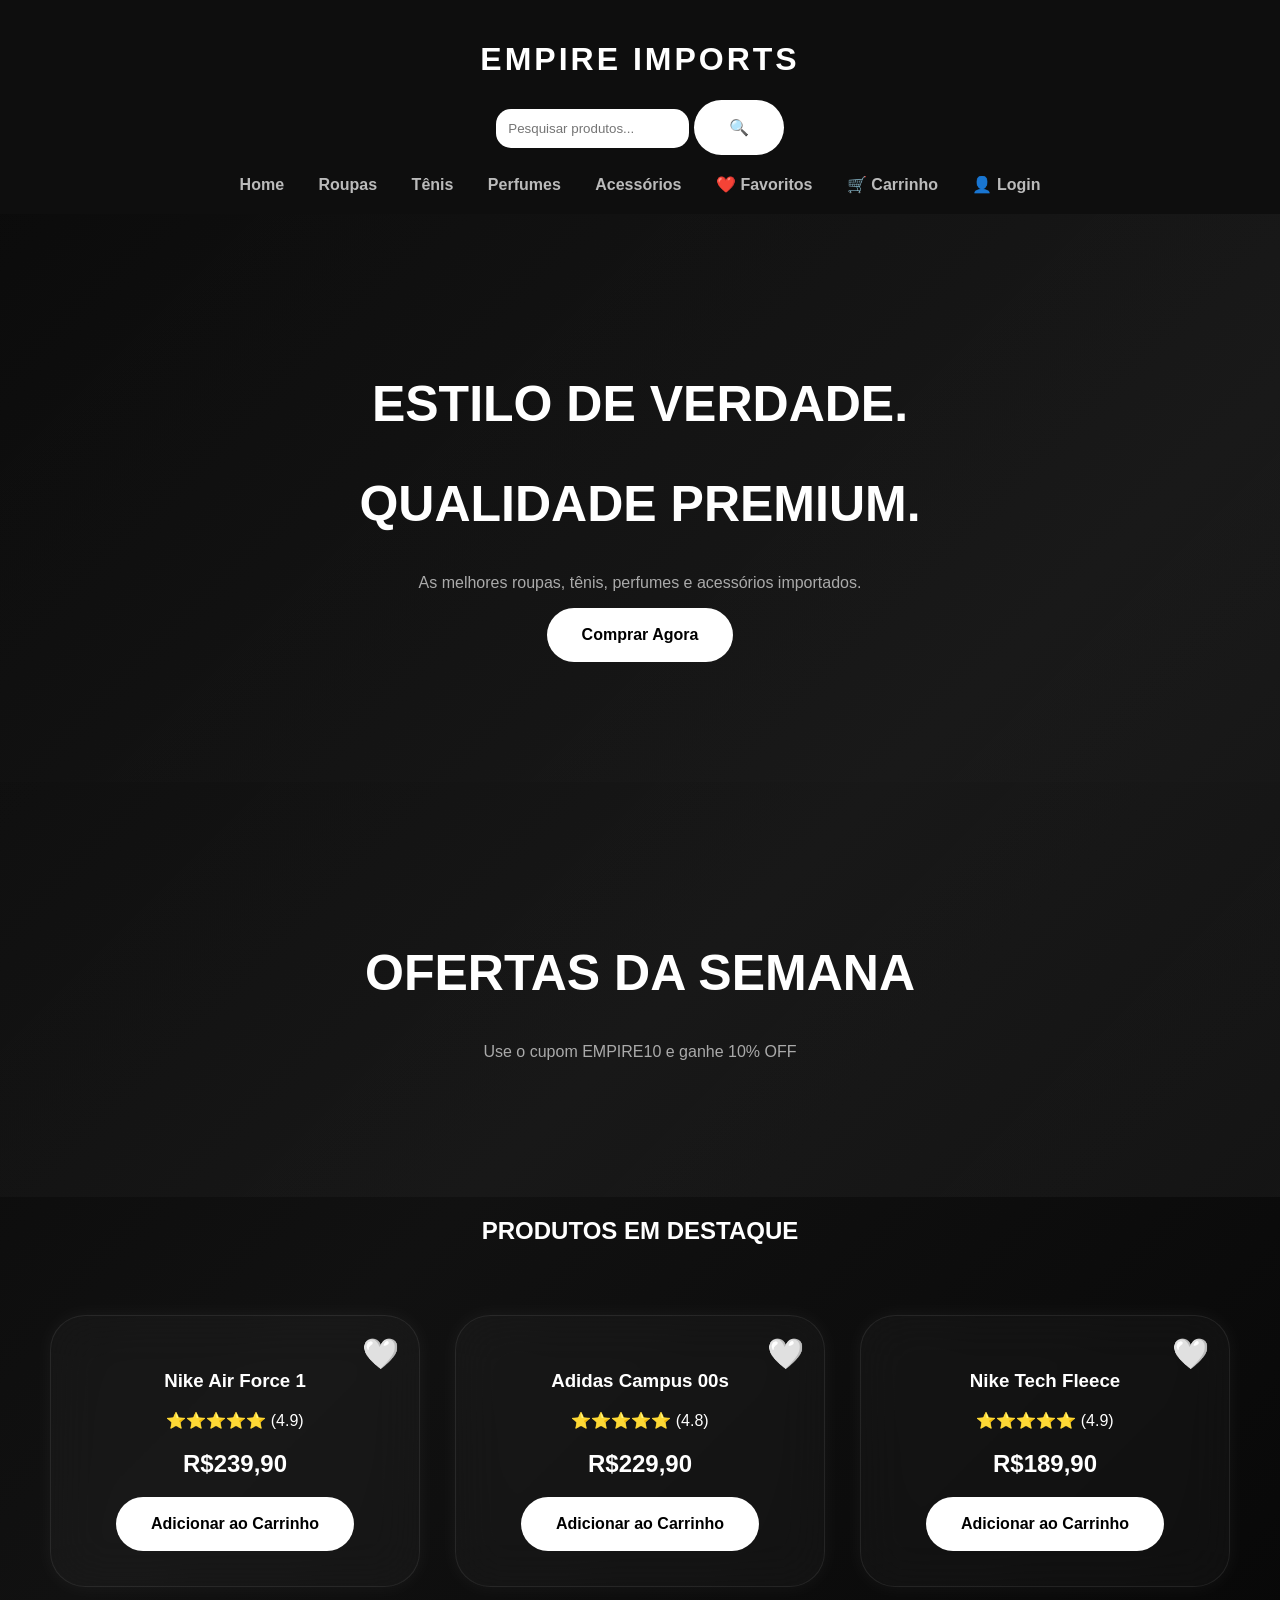
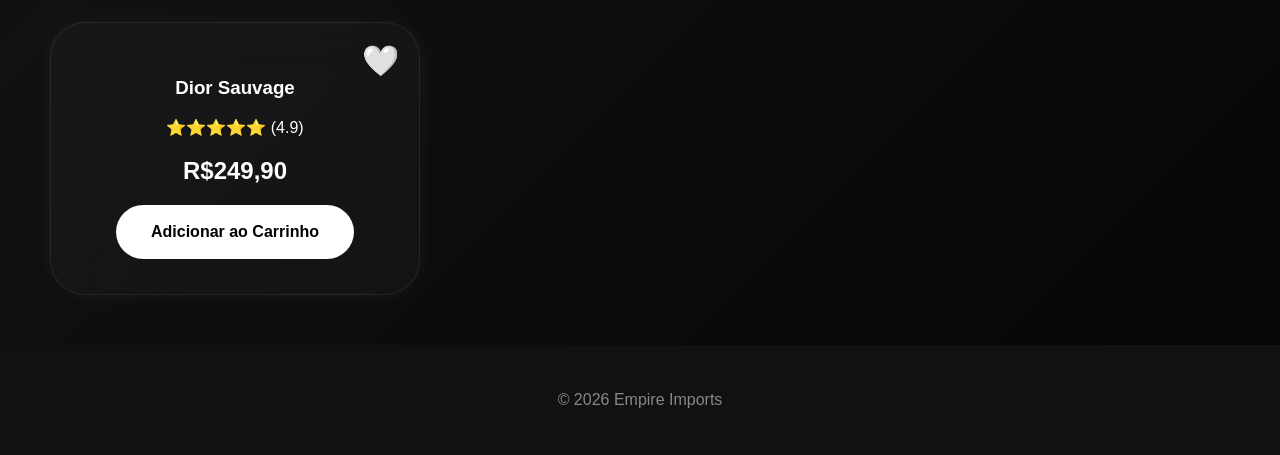
==== index.html @ 1bb433be "Update index.html" ====
<!DOCTYPE html>
<html lang="pt-BR">
<head>
<meta charset="UTF-8">
<meta name="viewport" content="width=device-width, initial-scale=1.0">
<title>Empire Imports</title>

<link rel="stylesheet" href="style.css">

</head>
<body>

<header>

<h1>EMPIRE IMPORTS</h1>

<div class="pesquisa">

<input type="text" placeholder="Pesquisar produtos...">

<button>🔍</button>

</div>

<nav>

<a href="index.html">Home</a>

<a href="roupas.html">Roupas</a>

<a href="tenis.html">Tênis</a>

<a href="perfumes.html">Perfumes</a>

<a href="acessorios.html">Acessórios</a>

<a href="favoritos.html">❤️ Favoritos</a>

<a href="carrinho.html">

🛒 Carrinho

<span id="contador-carrinho"></span>

</a>

<a href="login.html">👤 Login</a>

</nav>

</header>

<section class="hero">

<h2>ESTILO DE VERDADE.</h2>

<h2>QUALIDADE PREMIUM.</h2>

<p>

As melhores roupas, tênis, perfumes e acessórios importados.

</p>

<button>

Comprar Agora

</button>

</section>

<section class="hero">

<h2>

OFERTAS DA SEMANA

</h2>

<p>

Use o cupom EMPIRE10 e ganhe 10% OFF

</p>

</section>

<section class="destaque">

<h2>

PRODUTOS EM DESTAQUE

</h2>

</section>

<section class="produtos">

<div class="produto">

<div class="coracao">

🤍

</div>

<h3>

Nike Air Force 1

</h3>

<p>

⭐⭐⭐⭐⭐ (4.9)

</p>

<h2>

R$239,90

</h2>

<button
class="adicionar-carrinho"
data-nome="Nike Air Force 1"
data-preco="239.90">

Adicionar ao Carrinho

</button>

</div>

<div class="produto">

<div class="coracao">

🤍

</div>

<h3>

Adidas Campus 00s

</h3>

<p>

⭐⭐⭐⭐⭐ (4.8)

</p>

<h2>

R$229,90

</h2>

<button
class="adicionar-carrinho"
data-nome="Adidas Campus 00s"
data-preco="229.90">

Adicionar ao Carrinho

</button>

</div>

<div class="produto">

<div class="coracao">

🤍

</div>

<h3>

Nike Tech Fleece

</h3>

<p>

⭐⭐⭐⭐⭐ (4.9)

</p>

<h2>

R$189,90

</h2>

<button
class="adicionar-carrinho"
data-nome="Nike Tech Fleece"
data-preco="189.90">

Adicionar ao Carrinho

</button>

</div>

<div class="produto">

<div class="coracao">

🤍

</div>

<h3>

Dior Sauvage

</h3>

<p>

⭐⭐⭐⭐⭐ (4.9)

</p>

<h2>

R$249,90

</h2>

<button
class="adicionar-carrinho"
data-nome="Dior Sauvage"
data-preco="249.90">

Adicionar ao Carrinho

</button>

</div>

</section>

<footer>

<p>

© 2026 Empire Imports

</p>

</footer>

<div id="notificacao">

<div class="icone-notificacao">

🛒

</div>

<div class="conteudo-notificacao">

<h3>

Produto adicionado

</h3>

<p>

Seu item foi para o carrinho.

</p>

</div>

<div class="barra-progresso"></div>

</div>

<script src="script.js"></script>

</body>
</html>
---- style.css ----
body{
    background:linear-gradient(135deg,#050505,#111,#050505);
    color:white;
    font-family:Arial,sans-serif;
    margin:0;
}

header{
    background:rgba(15,15,15,.95);
    backdrop-filter:blur(20px);
    padding:20px;
    text-align:center;
    position:sticky;
    top:0;
    z-index:1000;
}

h1{
    color:white;
    letter-spacing:3px;
}

nav{
    margin-top:20px;
}

nav a{
    color:#bbb;
    text-decoration:none;
    margin:0 15px;
    font-weight:bold;
    transition:.3s;
}

nav a:hover{
    color:white;
}

.hero{
    text-align:center;
    padding:120px 20px;

    background:
    linear-gradient(
    135deg,
    rgba(255,255,255,.02),
    rgba(255,255,255,.04)
    );
}

.hero h2{
    font-size:50px;
}

.hero p{
    color:#aaa;
}

.destaque{
    text-align:center;
}

.produtos{
    display:grid;
    grid-template-columns:repeat(auto-fit,minmax(300px,1fr));
    gap:35px;
    padding:50px;
}

.produto{

    background:rgba(255,255,255,.03);

    backdrop-filter:blur(25px);

    border:1px solid rgba(255,255,255,.08);

    border-radius:35px;

    padding:35px;

    text-align:center;

    transition:.5s;

    overflow:hidden;

    position:relative;

    box-shadow:
    0 0 20px rgba(255,255,255,.05);

}

.produto:hover{

    transform:translateY(-15px);

    box-shadow:
    0 0 25px rgba(255,255,255,.15),
    0 0 70px rgba(255,255,255,.08);

}

.produto img{

    width:230px;

    height:230px;

    object-fit:contain;

    transition:.5s;

}

.produto:hover img{

    transform:scale(1.1);

}

.produto h2{

    color:white;

}

button{

    background:white;

    color:black;

    border:none;

    padding:18px 35px;

    border-radius:50px;

    font-size:16px;

    font-weight:bold;

    cursor:pointer;

    transition:.4s;

}

button:hover{

    transform:scale(1.08);

    box-shadow:
    0 0 20px rgba(255,255,255,.3);

}

input,
select{

    padding:12px;

    border:none;

    border-radius:15px;

}

footer{

    background:#111;

    text-align:center;

    padding:30px;

    color:#888;

}

/* NOTIFICAÇÃO */

#notificacao{

    position:fixed;

    top:25px;

    right:25px;

    width:320px;

    background:rgba(20,20,20,.95);

    backdrop-filter:blur(20px);

    border:1px solid rgba(255,255,255,.15);

    border-radius:25px;

    color:white;

    padding:20px;

    box-shadow:
    0 0 30px rgba(255,255,255,.15);

    transform:translateX(400px);

    opacity:0;

    transition:.5s;

    z-index:9999;

}

#notificacao.mostrar{

    opacity:1;

    transform:translateX(0);

}

.icone-notificacao{

    font-size:40px;

}

.conteudo-notificacao h3{

    margin-bottom:5px;

}

.conteudo-notificacao p{

    color:#aaa;

    font-size:14px;

}

.barra-progresso{

    position:absolute;

    bottom:0;

    left:0;

    height:4px;

    width:100%;

    background:white;

    animation:barra 2.5s linear;

}

@keyframes barra{

    from{
        width:100%;
    }

    to{
        width:0%;
    }

}
.coracao{

    position:absolute;

    top:20px;

    right:20px;

    font-size:30px;

    cursor:pointer;

    transition:.3s;

}

.coracao:hover{

    transform:scale(1.2);

}

.coracao.ativo{

    color:red;

}
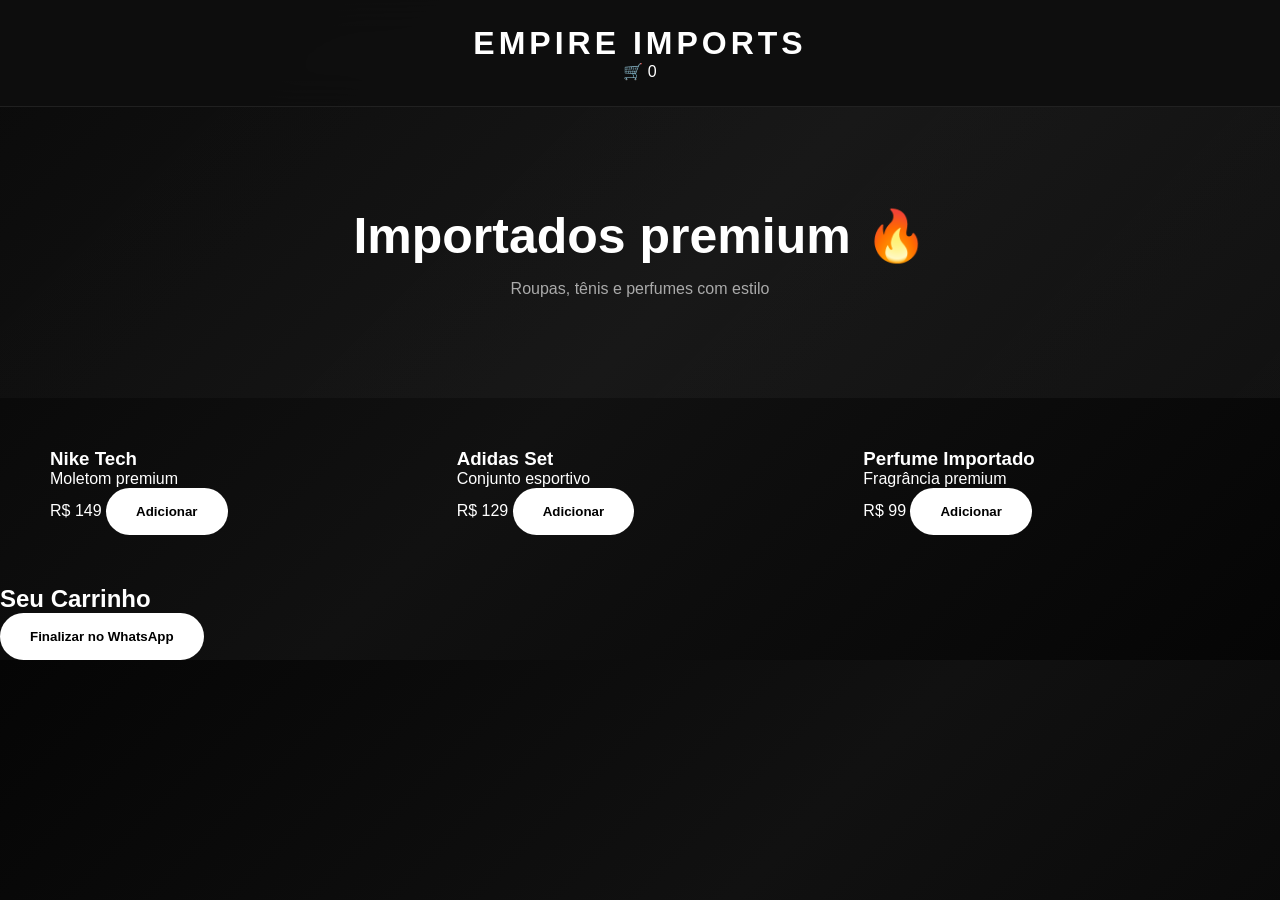
==== commit 594e56d5: "Update index.html" ====
--- a/index.html
+++ b/index.html
@@ -4,289 +4,53 @@
 <meta charset="UTF-8">
 <meta name="viewport" content="width=device-width, initial-scale=1.0">
 <title>Empire Imports</title>
+<link rel="stylesheet" href="style.css">
+</head>
 
-<link rel="stylesheet" href="style.css">
-
-</head>
 <body>
 
 <header>
-
-<h1>EMPIRE IMPORTS</h1>
-
-<div class="pesquisa">
-
-<input type="text" placeholder="Pesquisar produtos...">
-
-<button>🔍</button>
-
-</div>
-
-<nav>
-
-<a href="index.html">Home</a>
-
-<a href="roupas.html">Roupas</a>
-
-<a href="tenis.html">Tênis</a>
-
-<a href="perfumes.html">Perfumes</a>
-
-<a href="acessorios.html">Acessórios</a>
-
-<a href="favoritos.html">❤️ Favoritos</a>
-
-<a href="carrinho.html">
-
-🛒 Carrinho
-
-<span id="contador-carrinho"></span>
-
-</a>
-
-<a href="login.html">👤 Login</a>
-
-</nav>
-
+  <h1>EMPIRE IMPORTS</h1>
+  <div id="cart">🛒 <span id="cartCount">0</span></div>
 </header>
 
 <section class="hero">
-
-<h2>ESTILO DE VERDADE.</h2>
-
-<h2>QUALIDADE PREMIUM.</h2>
-
-<p>
-
-As melhores roupas, tênis, perfumes e acessórios importados.
-
-</p>
-
-<button>
-
-Comprar Agora
-
-</button>
-
-</section>
-
-<section class="hero">
-
-<h2>
-
-OFERTAS DA SEMANA
-
-</h2>
-
-<p>
-
-Use o cupom EMPIRE10 e ganhe 10% OFF
-
-</p>
-
-</section>
-
-<section class="destaque">
-
-<h2>
-
-PRODUTOS EM DESTAQUE
-
-</h2>
-
+  <h2>Importados premium 🔥</h2>
+  <p>Roupas, tênis e perfumes com estilo</p>
 </section>
 
 <section class="produtos">
 
-<div class="produto">
+  <div class="card">
+    <h3>Nike Tech</h3>
+    <p>Moletom premium</p>
+    <span>R$ 149</span>
+    <button onclick="addToCart('Nike Tech')">Adicionar</button>
+  </div>
 
-<div class="coracao">
+  <div class="card">
+    <h3>Adidas Set</h3>
+    <p>Conjunto esportivo</p>
+    <span>R$ 129</span>
+    <button onclick="addToCart('Adidas Set')">Adicionar</button>
+  </div>
 
-🤍
-
-</div>
-
-<h3>
-
-Nike Air Force 1
-
-</h3>
-
-<p>
-
-⭐⭐⭐⭐⭐ (4.9)
-
-</p>
-
-<h2>
-
-R$239,90
-
-</h2>
-
-<button
-class="adicionar-carrinho"
-data-nome="Nike Air Force 1"
-data-preco="239.90">
-
-Adicionar ao Carrinho
-
-</button>
-
-</div>
-
-<div class="produto">
-
-<div class="coracao">
-
-🤍
-
-</div>
-
-<h3>
-
-Adidas Campus 00s
-
-</h3>
-
-<p>
-
-⭐⭐⭐⭐⭐ (4.8)
-
-</p>
-
-<h2>
-
-R$229,90
-
-</h2>
-
-<button
-class="adicionar-carrinho"
-data-nome="Adidas Campus 00s"
-data-preco="229.90">
-
-Adicionar ao Carrinho
-
-</button>
-
-</div>
-
-<div class="produto">
-
-<div class="coracao">
-
-🤍
-
-</div>
-
-<h3>
-
-Nike Tech Fleece
-
-</h3>
-
-<p>
-
-⭐⭐⭐⭐⭐ (4.9)
-
-</p>
-
-<h2>
-
-R$189,90
-
-</h2>
-
-<button
-class="adicionar-carrinho"
-data-nome="Nike Tech Fleece"
-data-preco="189.90">
-
-Adicionar ao Carrinho
-
-</button>
-
-</div>
-
-<div class="produto">
-
-<div class="coracao">
-
-🤍
-
-</div>
-
-<h3>
-
-Dior Sauvage
-
-</h3>
-
-<p>
-
-⭐⭐⭐⭐⭐ (4.9)
-
-</p>
-
-<h2>
-
-R$249,90
-
-</h2>
-
-<button
-class="adicionar-carrinho"
-data-nome="Dior Sauvage"
-data-preco="249.90">
-
-Adicionar ao Carrinho
-
-</button>
-
-</div>
+  <div class="card">
+    <h3>Perfume Importado</h3>
+    <p>Fragrância premium</p>
+    <span>R$ 99</span>
+    <button onclick="addToCart('Perfume Importado')">Adicionar</button>
+  </div>
 
 </section>
 
-<footer>
+<section class="carrinho">
+  <h2>Seu Carrinho</h2>
+  <ul id="cartList"></ul>
 
-<p>
-
-© 2026 Empire Imports
-
-</p>
-
-</footer>
-
-<div id="notificacao">
-
-<div class="icone-notificacao">
-
-🛒
-
-</div>
-
-<div class="conteudo-notificacao">
-
-<h3>
-
-Produto adicionado
-
-</h3>
-
-<p>
-
-Seu item foi para o carrinho.
-
-</p>
-
-</div>
-
-<div class="barra-progresso"></div>
-
-</div>
+  <button onclick="finalizarCompra()">Finalizar no WhatsApp</button>
+</section>
 
 <script src="script.js"></script>
-
 </body>
-</html>
+</html> 
--- a/style.css
+++ b/style.css
@@ -1,23 +1,33 @@
+*{
+    margin:0;
+    padding:0;
+    box-sizing:border-box;
+}
+
 body{
     background:linear-gradient(135deg,#050505,#111,#050505);
     color:white;
     font-family:Arial,sans-serif;
-    margin:0;
 }
 
 header{
-    background:rgba(15,15,15,.95);
-    backdrop-filter:blur(20px);
-    padding:20px;
-    text-align:center;
     position:sticky;
     top:0;
     z-index:1000;
+
+    background:rgba(15,15,15,.9);
+
+    backdrop-filter:blur(20px);
+
+    padding:25px;
+    text-align:center;
+
+    border-bottom:1px solid rgba(255,255,255,.08);
 }
 
 h1{
     color:white;
-    letter-spacing:3px;
+    letter-spacing:4px;
 }
 
 nav{
@@ -25,11 +35,11 @@
 }
 
 nav a{
-    color:#bbb;
+    color:#aaa;
     text-decoration:none;
     margin:0 15px;
     font-weight:bold;
-    transition:.3s;
+    transition:.4s;
 }
 
 nav a:hover{
@@ -37,15 +47,19 @@
 }
 
 .hero{
-    text-align:center;
-    padding:120px 20px;
+
+    text-align:center;
+
+    padding:100px 20px;
 
     background:
+
     linear-gradient(
     135deg,
     rgba(255,255,255,.02),
     rgba(255,255,255,.04)
     );
+
 }
 
 .hero h2{
@@ -53,27 +67,34 @@
 }
 
 .hero p{
+    margin-top:15px;
     color:#aaa;
 }
 
-.destaque{
-    text-align:center;
-}
-
 .produtos{
+
     display:grid;
-    grid-template-columns:repeat(auto-fit,minmax(300px,1fr));
-    gap:35px;
+
+    grid-template-columns:
+    repeat(auto-fit,minmax(320px,1fr));
+
+    gap:40px;
+
     padding:50px;
+
 }
 
 .produto{
 
-    background:rgba(255,255,255,.03);
+    position:relative;
+
+    background:
+    rgba(255,255,255,.03);
 
     backdrop-filter:blur(25px);
 
-    border:1px solid rgba(255,255,255,.08);
+    border:
+    1px solid rgba(255,255,255,.08);
 
     border-radius:35px;
 
@@ -85,91 +106,133 @@
 
     overflow:hidden;
 
-    position:relative;
+}
+
+.produto:hover{
+
+    transform:translateY(-12px);
 
     box-shadow:
-    0 0 20px rgba(255,255,255,.05);
-
-}
-
-.produto:hover{
-
-    transform:translateY(-15px);
+
+    0 0 30px rgba(255,255,255,.10),
+
+    0 0 80px rgba(255,255,255,.05);
+
+}
+
+.produto img{
+
+    width:230px;
+
+    height:230px;
+
+    object-fit:contain;
+
+    transition:.5s;
+
+}
+
+.produto:hover img{
+
+    transform:scale(1.08);
+
+}
+
+.produto h2{
+
+    margin-top:15px;
+
+    margin-bottom:15px;
+
+}
+
+button{
+
+    background:white;
+
+    color:black;
+
+    border:none;
+
+    padding:16px 30px;
+
+    border-radius:50px;
+
+    font-weight:bold;
+
+    cursor:pointer;
+
+    transition:.4s;
+
+}
+
+button:hover{
+
+    transform:scale(1.05);
 
     box-shadow:
-    0 0 25px rgba(255,255,255,.15),
-    0 0 70px rgba(255,255,255,.08);
-
-}
-
-.produto img{
-
-    width:230px;
-
-    height:230px;
-
-    object-fit:contain;
-
-    transition:.5s;
-
-}
-
-.produto:hover img{
-
-    transform:scale(1.1);
-
-}
-
-.produto h2{
-
-    color:white;
-
-}
-
-button{
-
-    background:white;
-
-    color:black;
-
-    border:none;
-
-    padding:18px 35px;
-
-    border-radius:50px;
-
-    font-size:16px;
-
-    font-weight:bold;
-
-    cursor:pointer;
-
-    transition:.4s;
-
-}
-
-button:hover{
-
-    transform:scale(1.08);
-
-    box-shadow:
-    0 0 20px rgba(255,255,255,.3);
+
+    0 0 25px rgba(255,255,255,.25);
 
 }
 
 input,
 select{
 
+    width:120px;
+
     padding:12px;
 
     border:none;
 
     border-radius:15px;
 
+    text-align:center;
+
+    background:#222;
+
+    color:white;
+
+}
+
+label{
+
+    font-weight:bold;
+
+}
+
+.coracao{
+
+    position:absolute;
+
+    top:20px;
+
+    right:20px;
+
+    font-size:32px;
+
+    cursor:pointer;
+
+    transition:.4s;
+
+}
+
+.coracao:hover{
+
+    transform:scale(1.2);
+
+}
+
+.coracao.ativo{
+
+    color:red;
+
 }
 
 footer{
 
+    margin-top:50px;
+
     background:#111;
 
     text-align:center;
@@ -196,16 +259,13 @@
 
     backdrop-filter:blur(20px);
 
-    border:1px solid rgba(255,255,255,.15);
+    border:1px solid rgba(255,255,255,.1);
 
     border-radius:25px;
 
-    color:white;
-
     padding:20px;
 
-    box-shadow:
-    0 0 30px rgba(255,255,255,.15);
+    color:white;
 
     transform:translateX(400px);
 
@@ -240,8 +300,6 @@
 .conteudo-notificacao p{
 
     color:#aaa;
-
-    font-size:14px;
 
 }
 
@@ -274,30 +332,3 @@
     }
 
 }
-.coracao{
-
-    position:absolute;
-
-    top:20px;
-
-    right:20px;
-
-    font-size:30px;
-
-    cursor:pointer;
-
-    transition:.3s;
-
-}
-
-.coracao:hover{
-
-    transform:scale(1.2);
-
-}
-
-.coracao.ativo{
-
-    color:red;
-
-}
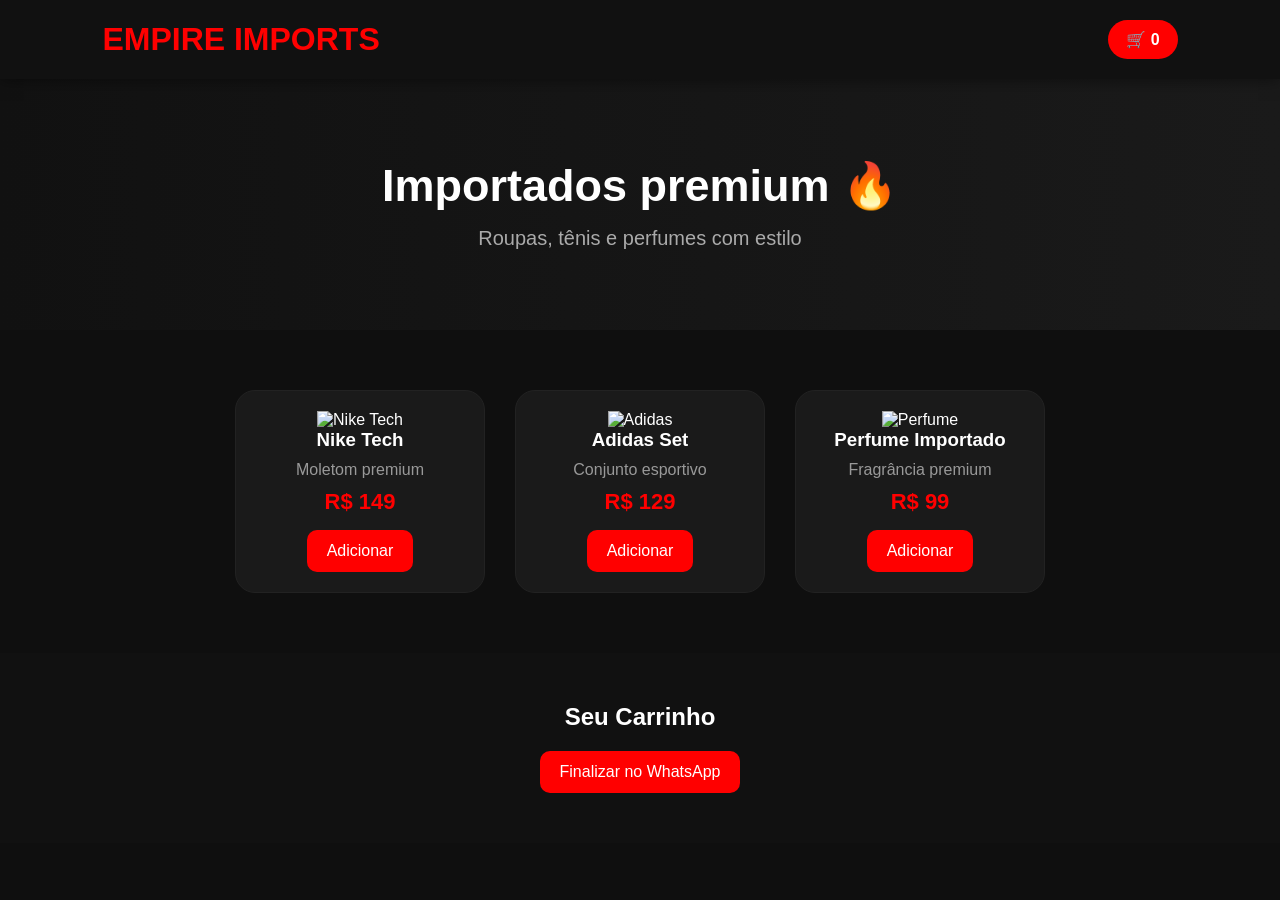
==== commit 1f624af7: "Update index.html" ====
--- a/index.html
+++ b/index.html
@@ -22,25 +22,40 @@
 <section class="produtos">
 
   <div class="card">
-    <h3>Nike Tech</h3>
-    <p>Moletom premium</p>
-    <span>R$ 149</span>
-    <button onclick="addToCart('Nike Tech')">Adicionar</button>
-  </div>
+  <img src="https://images.unsplash.com/photo-1521572163474-6864f9cf17ab?w=600" alt="Nike Tech">
+
+  <h3>Nike Tech</h3>
+  <p>Moletom premium</p>
+  <span>R$ 149</span>
+
+  <button onclick="addToCart('Nike Tech')">
+    Adicionar
+  </button>
+</div>
 
   <div class="card">
-    <h3>Adidas Set</h3>
-    <p>Conjunto esportivo</p>
-    <span>R$ 129</span>
-    <button onclick="addToCart('Adidas Set')">Adicionar</button>
-  </div>
+  <img src="https://images.unsplash.com/photo-1512436991641-6745cdb1723f?w=600" alt="Adidas">
+
+  <h3>Adidas Set</h3>
+  <p>Conjunto esportivo</p>
+  <span>R$ 129</span>
+
+  <button onclick="addToCart('Adidas Set')">
+    Adicionar
+  </button>
+</div>
 
   <div class="card">
-    <h3>Perfume Importado</h3>
-    <p>Fragrância premium</p>
-    <span>R$ 99</span>
-    <button onclick="addToCart('Perfume Importado')">Adicionar</button>
-  </div>
+  <img src="https://images.unsplash.com/photo-1541643600914-78b084683601?w=600" alt="Perfume">
+
+  <h3>Perfume Importado</h3>
+  <p>Fragrância premium</p>
+  <span>R$ 99</span>
+
+  <button onclick="addToCart('Perfume Importado')">
+    Adicionar
+  </button>
+</div>
 
 </section>
 
--- a/style.css
+++ b/style.css
@@ -1,334 +1,122 @@
 *{
-    margin:0;
-    padding:0;
-    box-sizing:border-box;
+margin:0;
+padding:0;
+box-sizing:border-box;
+font-family:Arial,sans-serif;
 }
 
 body{
-    background:linear-gradient(135deg,#050505,#111,#050505);
-    color:white;
-    font-family:Arial,sans-serif;
+background:#0f0f0f;
+color:white;
 }
 
 header{
-    position:sticky;
-    top:0;
-    z-index:1000;
-
-    background:rgba(15,15,15,.9);
-
-    backdrop-filter:blur(20px);
-
-    padding:25px;
-    text-align:center;
-
-    border-bottom:1px solid rgba(255,255,255,.08);
+display:flex;
+justify-content:space-between;
+align-items:center;
+padding:20px 8%;
+background:#111;
+position:sticky;
+top:0;
+z-index:100;
+box-shadow:0 0 15px rgba(0,0,0,.5);
 }
 
-h1{
-    color:white;
-    letter-spacing:4px;
+header h1{
+color:red;
+font-size:32px;
 }
 
-nav{
-    margin-top:20px;
-}
-
-nav a{
-    color:#aaa;
-    text-decoration:none;
-    margin:0 15px;
-    font-weight:bold;
-    transition:.4s;
-}
-
-nav a:hover{
-    color:white;
+#cart{
+background:red;
+padding:10px 18px;
+border-radius:30px;
+font-weight:bold;
 }
 
 .hero{
-
-    text-align:center;
-
-    padding:100px 20px;
-
-    background:
-
-    linear-gradient(
-    135deg,
-    rgba(255,255,255,.02),
-    rgba(255,255,255,.04)
-    );
-
+text-align:center;
+padding:80px 20px;
+background:linear-gradient(to right,#111,#1a1a1a);
 }
 
 .hero h2{
-    font-size:50px;
+font-size:45px;
+margin-bottom:15px;
 }
 
 .hero p{
-    margin-top:15px;
-    color:#aaa;
+color:#aaa;
+font-size:20px;
 }
 
 .produtos{
-
-    display:grid;
-
-    grid-template-columns:
-    repeat(auto-fit,minmax(320px,1fr));
-
-    gap:40px;
-
-    padding:50px;
-
+display:flex;
+justify-content:center;
+gap:30px;
+flex-wrap:wrap;
+padding:60px 5%;
 }
 
-.produto{
-
-    position:relative;
-
-    background:
-    rgba(255,255,255,.03);
-
-    backdrop-filter:blur(25px);
-
-    border:
-    1px solid rgba(255,255,255,.08);
-
-    border-radius:35px;
-
-    padding:35px;
-
-    text-align:center;
-
-    transition:.5s;
-
-    overflow:hidden;
-
+.card{
+background:#1a1a1a;
+width:250px;
+padding:20px;
+border-radius:20px;
+text-align:center;
+transition:.3s;
+border:1px solid #222;
 }
 
-.produto:hover{
-
-    transform:translateY(-12px);
-
-    box-shadow:
-
-    0 0 30px rgba(255,255,255,.10),
-
-    0 0 80px rgba(255,255,255,.05);
-
+.card:hover{
+transform:translateY(-10px);
+box-shadow:0 0 20px rgba(255,0,0,.3);
 }
 
-.produto img{
-
-    width:230px;
-
-    height:230px;
-
-    object-fit:contain;
-
-    transition:.5s;
-
+.card h3{
+margin-bottom:10px;
 }
 
-.produto:hover img{
-
-    transform:scale(1.08);
-
+.card p{
+color:#999;
+margin-bottom:10px;
 }
 
-.produto h2{
-
-    margin-top:15px;
-
-    margin-bottom:15px;
-
+.card span{
+display:block;
+font-size:22px;
+font-weight:bold;
+color:red;
+margin-bottom:15px;
 }
 
 button{
-
-    background:white;
-
-    color:black;
-
-    border:none;
-
-    padding:16px 30px;
-
-    border-radius:50px;
-
-    font-weight:bold;
-
-    cursor:pointer;
-
-    transition:.4s;
-
+background:red;
+color:white;
+border:none;
+padding:12px 20px;
+border-radius:10px;
+cursor:pointer;
+font-size:16px;
+transition:.3s;
 }
 
 button:hover{
-
-    transform:scale(1.05);
-
-    box-shadow:
-
-    0 0 25px rgba(255,255,255,.25);
-
+background:#cc0000;
 }
 
-input,
-select{
-
-    width:120px;
-
-    padding:12px;
-
-    border:none;
-
-    border-radius:15px;
-
-    text-align:center;
-
-    background:#222;
-
-    color:white;
-
+.carrinho{
+padding:50px;
+background:#111;
+text-align:center;
 }
 
-label{
-
-    font-weight:bold;
-
+#cartList{
+margin-top:20px;
+list-style:none;
 }
 
-.coracao{
-
-    position:absolute;
-
-    top:20px;
-
-    right:20px;
-
-    font-size:32px;
-
-    cursor:pointer;
-
-    transition:.4s;
-
+#cartList li{
+padding:10px;
+border-bottom:1px solid #222;
 }
-
-.coracao:hover{
-
-    transform:scale(1.2);
-
-}
-
-.coracao.ativo{
-
-    color:red;
-
-}
-
-footer{
-
-    margin-top:50px;
-
-    background:#111;
-
-    text-align:center;
-
-    padding:30px;
-
-    color:#888;
-
-}
-
-/* NOTIFICAÇÃO */
-
-#notificacao{
-
-    position:fixed;
-
-    top:25px;
-
-    right:25px;
-
-    width:320px;
-
-    background:rgba(20,20,20,.95);
-
-    backdrop-filter:blur(20px);
-
-    border:1px solid rgba(255,255,255,.1);
-
-    border-radius:25px;
-
-    padding:20px;
-
-    color:white;
-
-    transform:translateX(400px);
-
-    opacity:0;
-
-    transition:.5s;
-
-    z-index:9999;
-
-}
-
-#notificacao.mostrar{
-
-    opacity:1;
-
-    transform:translateX(0);
-
-}
-
-.icone-notificacao{
-
-    font-size:40px;
-
-}
-
-.conteudo-notificacao h3{
-
-    margin-bottom:5px;
-
-}
-
-.conteudo-notificacao p{
-
-    color:#aaa;
-
-}
-
-.barra-progresso{
-
-    position:absolute;
-
-    bottom:0;
-
-    left:0;
-
-    height:4px;
-
-    width:100%;
-
-    background:white;
-
-    animation:barra 2.5s linear;
-
-}
-
-@keyframes barra{
-
-    from{
-        width:100%;
-    }
-
-    to{
-        width:0%;
-    }
-
-}
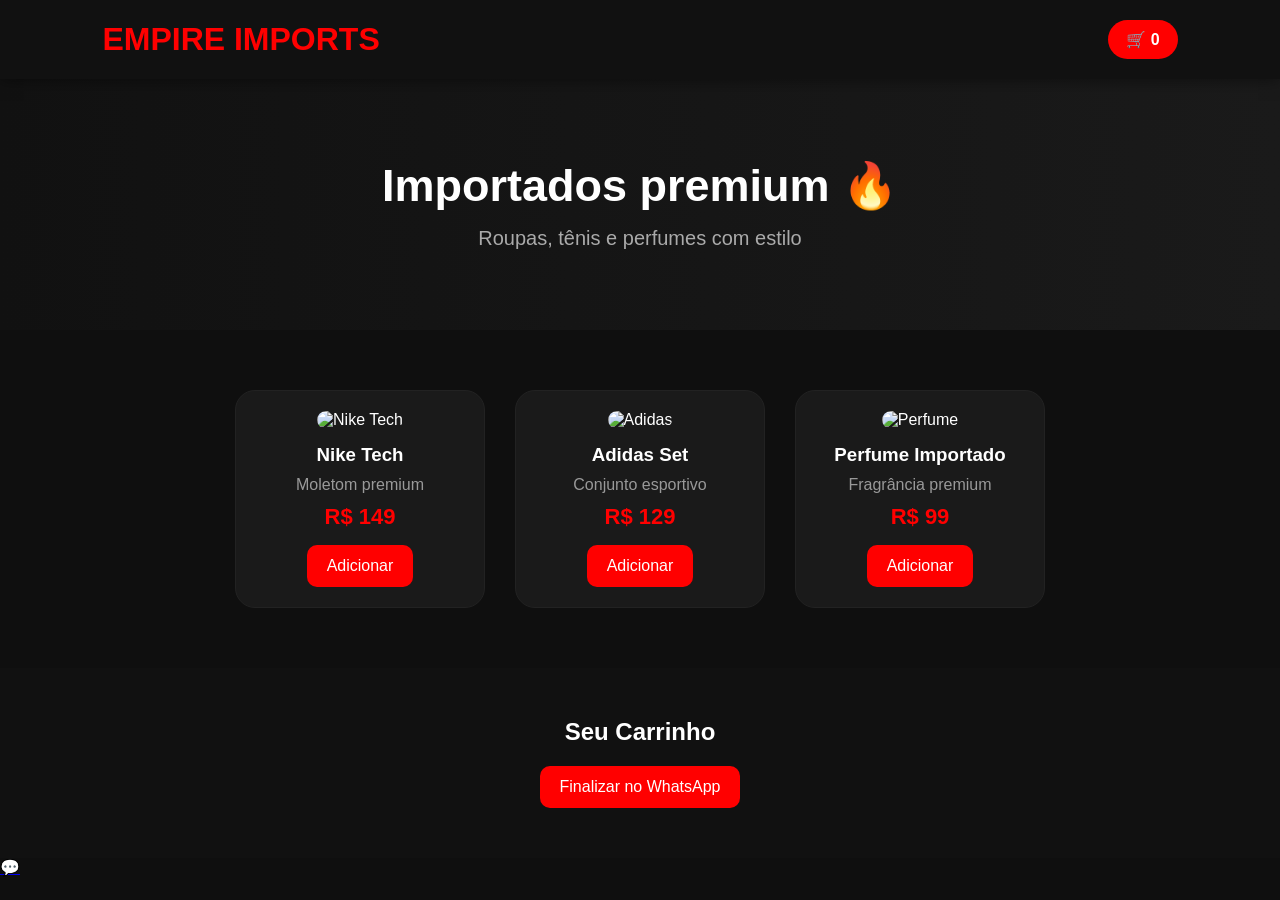
==== commit 067a070f: "Update index.html" ====
--- a/index.html
+++ b/index.html
@@ -67,5 +67,12 @@
 </section>
 
 <script src="script.js"></script>
+  <a
+  href="https://wa.me/5531972354299"
+  class="whatsapp"
+  target="_blank"
+>
+  💬
+</a>
 </body>
 </html> 
--- a/style.css
+++ b/style.css
@@ -120,3 +120,10 @@
 padding:10px;
 border-bottom:1px solid #222;
 }
+.card img{
+width:100%;
+height:220px;
+object-fit:cover;
+border-radius:15px;
+margin-bottom:15px;
+}
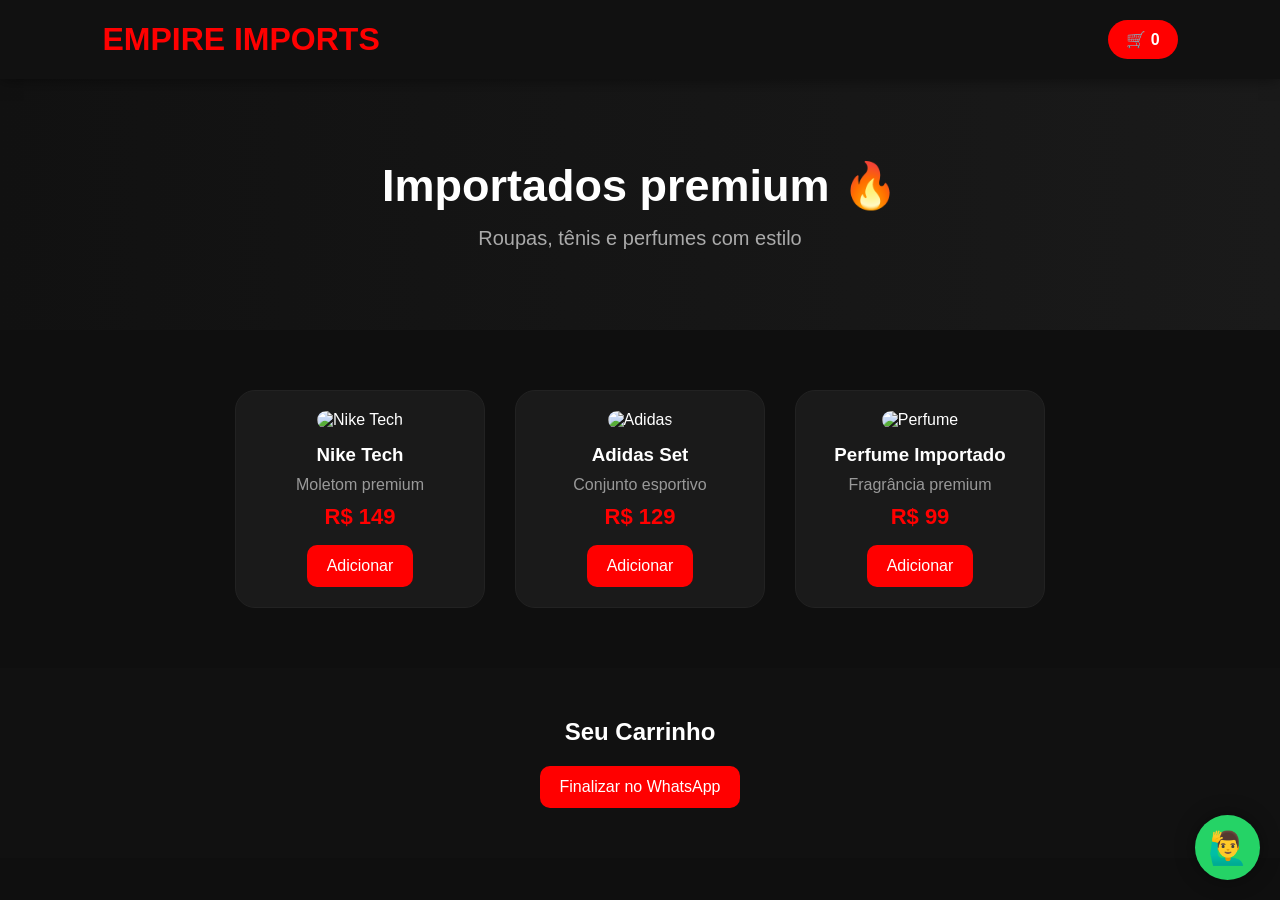
==== commit 3d8ab6d2: "Update index.html" ====
--- a/index.html
+++ b/index.html
@@ -72,7 +72,7 @@
   class="whatsapp"
   target="_blank"
 >
-  💬
+  🙋‍♂️
 </a>
 </body>
 </html> 
--- a/style.css
+++ b/style.css
@@ -127,3 +127,23 @@
 border-radius:15px;
 margin-bottom:15px;
 }
+.whatsapp{
+position:fixed;
+bottom:20px;
+right:20px;
+width:65px;
+height:65px;
+background:#25D366;
+border-radius:50%;
+display:flex;
+justify-content:center;
+align-items:center;
+font-size:32px;
+text-decoration:none;
+box-shadow:0 0 20px rgba(0,0,0,.4);
+transition:.3s;
+}
+
+.whatsapp:hover{
+transform:scale(1.1);
+}
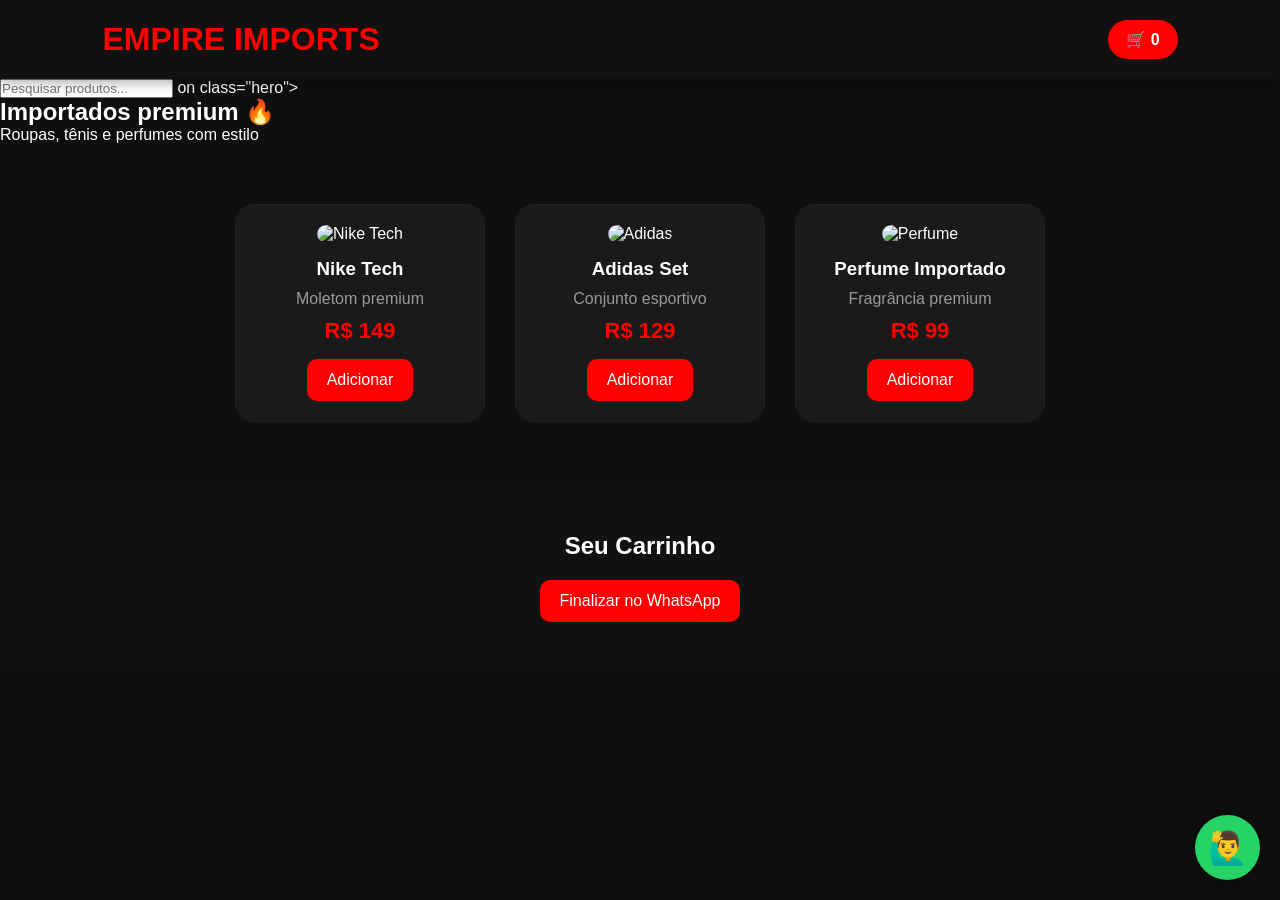
==== commit d79cf690: "Update index.html" ====
--- a/index.html
+++ b/index.html
@@ -14,7 +14,15 @@
   <div id="cart">🛒 <span id="cartCount">0</span></div>
 </header>
 
-<section class="hero">
+<secti<section class="pesquisa">
+  <input
+    type="text"
+    id="searchInput"
+    placeholder="Pesquisar produtos..."
+    onkeyup="searchProducts()"
+  >
+</section>on class="hero">
+  
   <h2>Importados premium 🔥</h2>
   <p>Roupas, tênis e perfumes com estilo</p>
 </section>
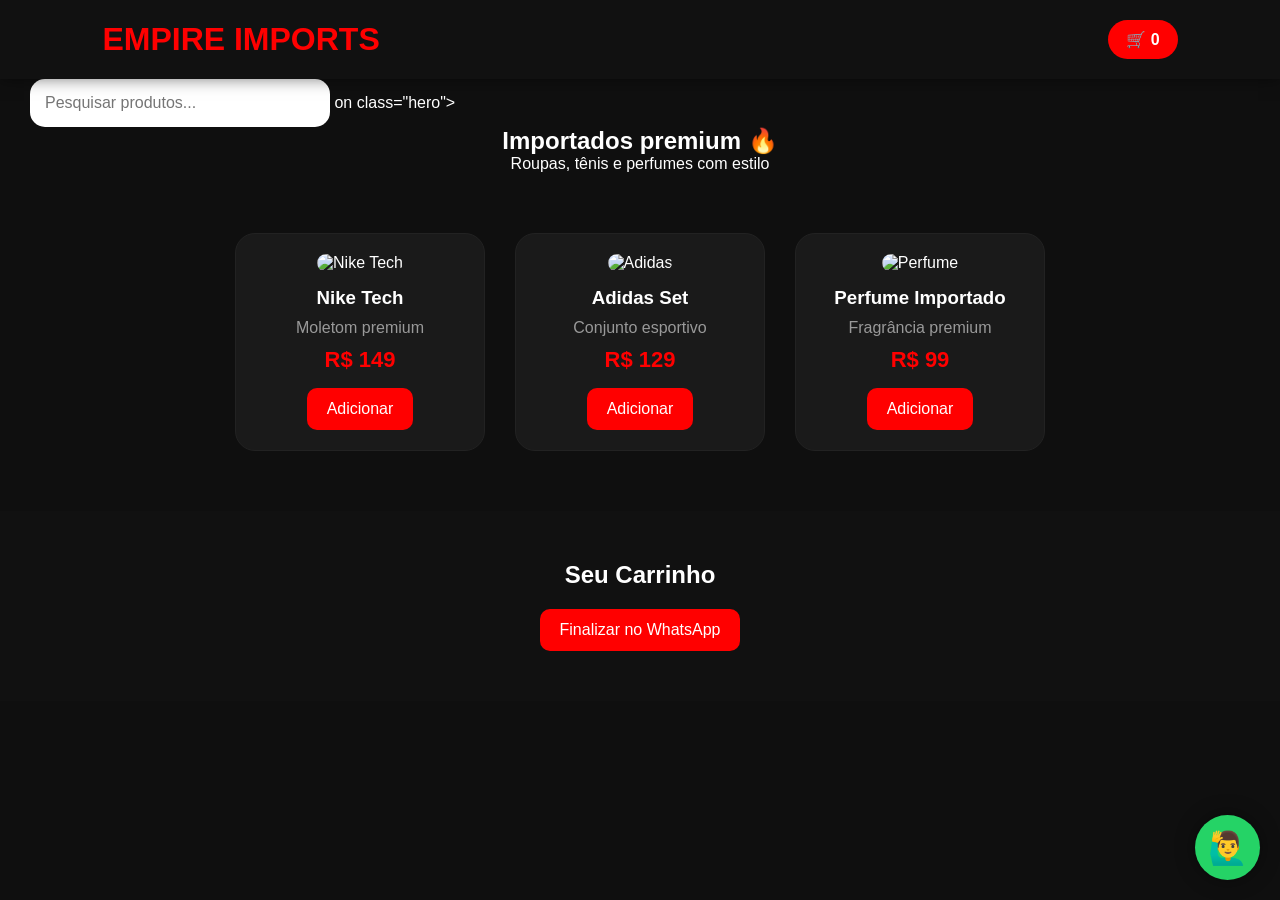
==== commit 391475df: "Update index.html" ====
--- a/index.html
+++ b/index.html
@@ -22,7 +22,6 @@
     onkeyup="searchProducts()"
   >
 </section>on class="hero">
-  
   <h2>Importados premium 🔥</h2>
   <p>Roupas, tênis e perfumes com estilo</p>
 </section>
--- a/style.css
+++ b/style.css
@@ -147,3 +147,17 @@
 .whatsapp:hover{
 transform:scale(1.1);
 }
+.pesquisa{
+text-align:center;
+padding:30px;
+}
+
+#searchInput{
+width:300px;
+max-width:90%;
+padding:15px;
+border:none;
+border-radius:15px;
+font-size:16px;
+outline:none;
+}
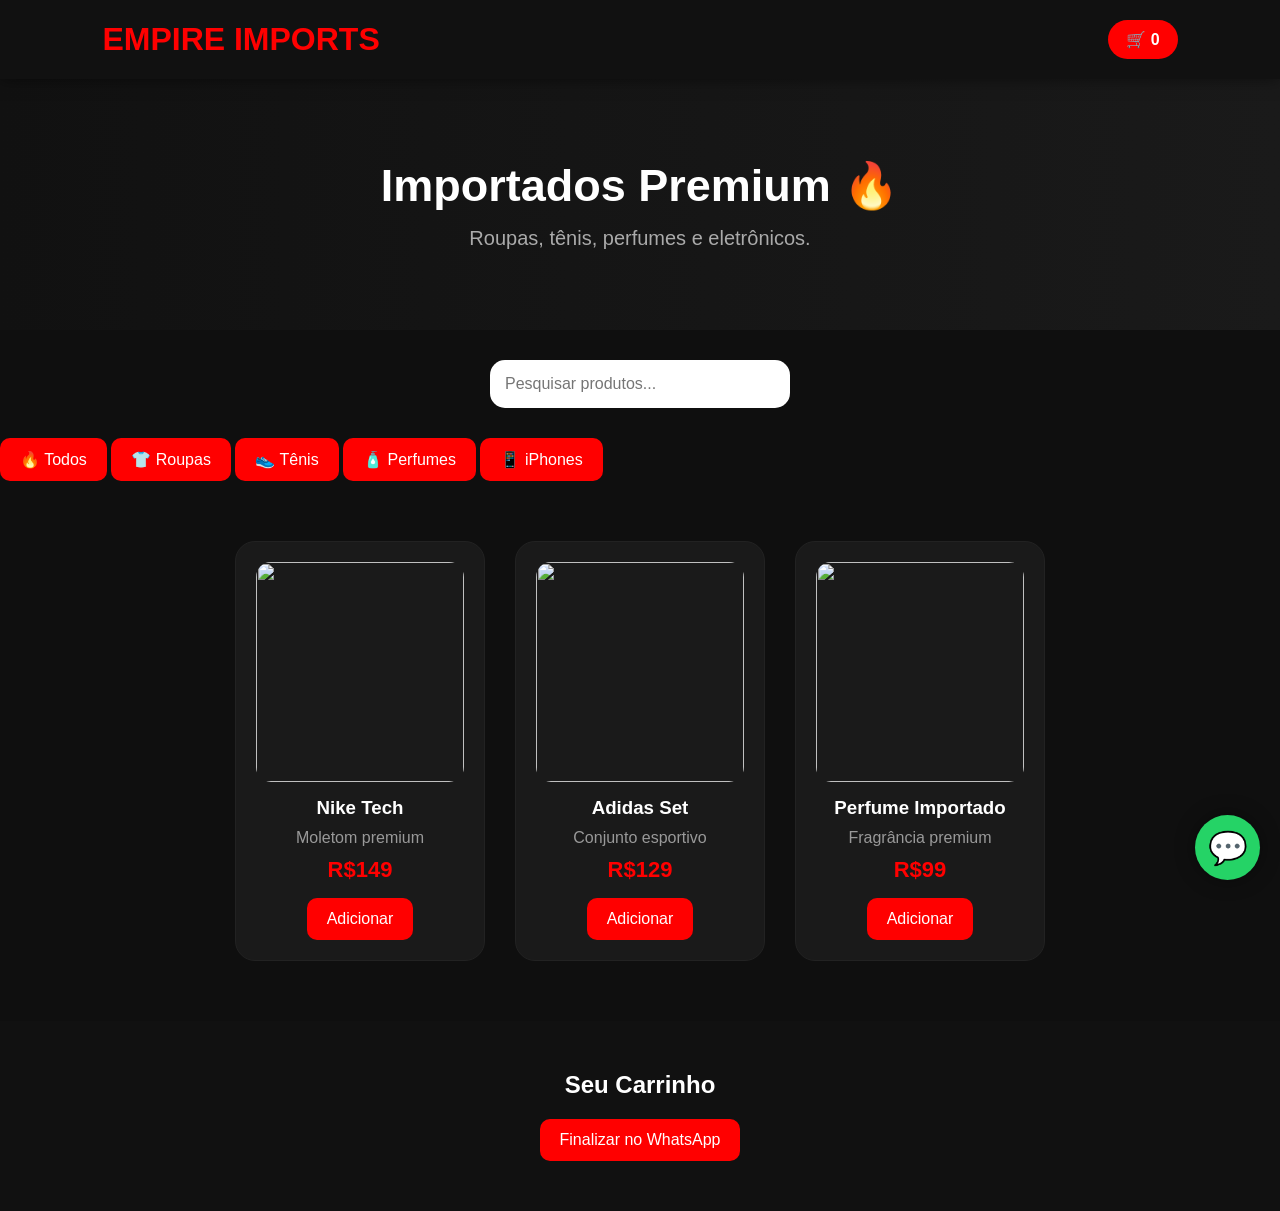
==== commit 0c47499d: "Update index.html" ====
--- a/index.html
+++ b/index.html
@@ -1,85 +1,95 @@
 <!DOCTYPE html>
 <html lang="pt-BR">
 <head>
-<meta charset="UTF-8">
-<meta name="viewport" content="width=device-width, initial-scale=1.0">
-<title>Empire Imports</title>
-<link rel="stylesheet" href="style.css">
+  <meta charset="UTF-8">
+  <meta name="viewport" content="width=device-width, initial-scale=1.0">
+  <title>Empire Imports</title>
+  <link rel="stylesheet" href="style.css">
 </head>
-
 <body>
 
 <header>
   <h1>EMPIRE IMPORTS</h1>
-  <div id="cart">🛒 <span id="cartCount">0</span></div>
+
+  <div id="cart">
+    🛒 <span id="cartCount">0</span>
+  </div>
 </header>
 
-<secti<section class="pesquisa">
+<section class="hero">
+  <h2>Importados Premium 🔥</h2>
+  <p>Roupas, tênis, perfumes e eletrônicos.</p>
+</section>
+
+<section class="pesquisa">
   <input
     type="text"
     id="searchInput"
     placeholder="Pesquisar produtos..."
     onkeyup="searchProducts()"
   >
-</section>on class="hero">
-  <h2>Importados premium 🔥</h2>
-  <p>Roupas, tênis e perfumes com estilo</p>
+</section>
+
+<section class="categorias">
+  <button>🔥 Todos</button>
+  <button>👕 Roupas</button>
+  <button>👟 Tênis</button>
+  <button>🧴 Perfumes</button>
+  <button>📱 iPhones</button>
 </section>
 
 <section class="produtos">
 
   <div class="card">
-  <img src="https://images.unsplash.com/photo-1521572163474-6864f9cf17ab?w=600" alt="Nike Tech">
-
-  <h3>Nike Tech</h3>
-  <p>Moletom premium</p>
-  <span>R$ 149</span>
-
-  <button onclick="addToCart('Nike Tech')">
-    Adicionar
-  </button>
-</div>
+    <img src="https://images.unsplash.com/photo-1521572163474-6864f9cf17ab?w=600">
+    <h3>Nike Tech</h3>
+    <p>Moletom premium</p>
+    <span>R$149</span>
+    <button onclick="addToCart('Nike Tech')">
+      Adicionar
+    </button>
+  </div>
 
   <div class="card">
-  <img src="https://images.unsplash.com/photo-1512436991641-6745cdb1723f?w=600" alt="Adidas">
-
-  <h3>Adidas Set</h3>
-  <p>Conjunto esportivo</p>
-  <span>R$ 129</span>
-
-  <button onclick="addToCart('Adidas Set')">
-    Adicionar
-  </button>
-</div>
+    <img src="https://images.unsplash.com/photo-1512436991641-6745cdb1723f?w=600">
+    <h3>Adidas Set</h3>
+    <p>Conjunto esportivo</p>
+    <span>R$129</span>
+    <button onclick="addToCart('Adidas Set')">
+      Adicionar
+    </button>
+  </div>
 
   <div class="card">
-  <img src="https://images.unsplash.com/photo-1541643600914-78b084683601?w=600" alt="Perfume">
-
-  <h3>Perfume Importado</h3>
-  <p>Fragrância premium</p>
-  <span>R$ 99</span>
-
-  <button onclick="addToCart('Perfume Importado')">
-    Adicionar
-  </button>
-</div>
+    <img src="https://images.unsplash.com/photo-1541643600914-78b084683601?w=600">
+    <h3>Perfume Importado</h3>
+    <p>Fragrância premium</p>
+    <span>R$99</span>
+    <button onclick="addToCart('Perfume Importado')">
+      Adicionar
+    </button>
+  </div>
 
 </section>
 
 <section class="carrinho">
   <h2>Seu Carrinho</h2>
+
   <ul id="cartList"></ul>
 
-  <button onclick="finalizarCompra()">Finalizar no WhatsApp</button>
+  <button onclick="finalizarCompra()">
+    Finalizar no WhatsApp
+  </button>
 </section>
 
+<a
+href="https://wa.me/5531972354299"
+class="whatsapp"
+target="_blank">
+💬
+</a>
+
 <script src="script.js"></script>
-  <a
-  href="https://wa.me/5531972354299"
-  class="whatsapp"
-  target="_blank"
->
-  🙋‍♂️
-</a>
+
 </body>
-</html> 
+</html>
